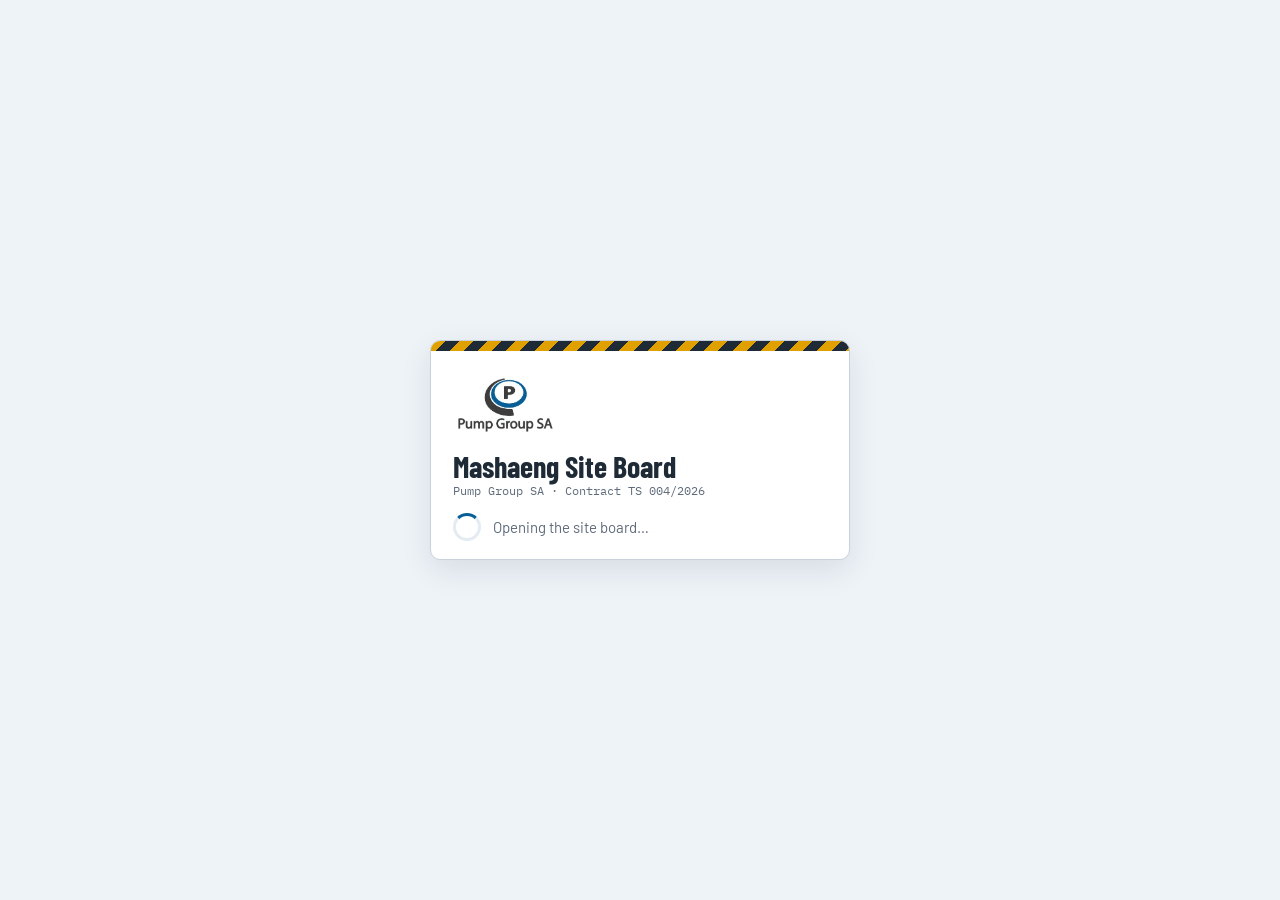
==== site/index.html @ 48856c32 "Pump Group site board: website, database set-up and server function The Mashaeng WWTW site board as " ====
<!doctype html>
<html lang="en-ZA">
<head>
<meta charset="utf-8">
<meta name="viewport" content="width=device-width,initial-scale=1,viewport-fit=cover">
<title>Mashaeng Site Board · Pump Group SA</title>
<meta name="description" content="Pump Group SA site board for the Mashaeng WWTW upgrade. Sign in to open it.">
<meta name="robots" content="noindex,nofollow">
<meta name="referrer" content="no-referrer">
<meta name="theme-color" content="#065F97">
<meta name="apple-mobile-web-app-capable" content="yes">
<meta name="mobile-web-app-capable" content="yes">
<meta name="apple-mobile-web-app-title" content="Site Board">
<meta name="apple-mobile-web-app-status-bar-style" content="default">
<link rel="manifest" href="manifest.webmanifest">
<link rel="icon" type="image/png" sizes="32x32" href="icons/favicon-32.png">
<link rel="apple-touch-icon" href="icons/apple-touch-icon.png">
<link rel="preconnect" href="https://fonts.googleapis.com">
<link rel="stylesheet" href="https://fonts.googleapis.com/css2?family=Barlow+Condensed:wght@500;600;700&family=Barlow:wght@400;500;600&family=IBM+Plex+Mono:wght@400;500&display=swap">
<style>


:root{
  --bg:#EEF3F8; --panel:#ffffff; --ink:#1F2A37; --muted:#5F6B7A; --line:#C9D1DA; --soft:#E4EBF2;
  --accent:#e0a100; --accent-ink:#1d2321; --brand:#065F97; --brand-ink:#ffffff; --brand-text:#055995; --slate:#454753; --cyan:#00ABE3; --cyan-text:#0077A0; --steel:#2f5d73; --concrete:#9aa29c; --ghost:#c9d4dc; --purple:#7a4fa3; --brown:#8a5a44; --orange:#e07b1a; --ul-filter:brightness(0);
  --ok:#276b43; --warn:#9a5c00; --bad:#b3362c; --ok-bg:#e1f1e6; --warn-bg:#fbefd9; --bad-bg:#f7e1de;
  --f-display:"Barlow Condensed","Arial Narrow",Arial,sans-serif; --f-body:"Barlow",system-ui,-apple-system,"Segoe UI",sans-serif; --f-mono:"IBM Plex Mono",ui-monospace,Menlo,Consolas,monospace;
}
@media (prefers-color-scheme: dark){:root:not([data-theme="light"]){
  --bg:#11161d; --panel:#1a212b; --ink:#e6ebf1; --muted:#9aa6b4; --line:#2f3946; --soft:#232c38;
  --accent:#f0b51e; --accent-ink:#141917; --brand:#1b72ad; --brand-ink:#ffffff; --brand-text:#6cb8ec; --slate:#2b2d36; --cyan:#00ABE3; --cyan-text:#4fc6ef; --steel:#79b0c9; --concrete:#6f7873; --ghost:#3a4c57; --purple:#b48de0; --brown:#c09078; --orange:#f39a45; --ul-filter:none;
  --ok:#6cc58f; --warn:#f0a94a; --bad:#ef7d72; --ok-bg:#1c3326; --warn-bg:#3a2d16; --bad-bg:#3b201d; color-scheme:dark}}
:root[data-theme="dark"]{
  --bg:#11161d; --panel:#1a212b; --ink:#e6ebf1; --muted:#9aa6b4; --line:#2f3946; --soft:#232c38;
  --accent:#f0b51e; --accent-ink:#141917; --brand:#1b72ad; --brand-ink:#ffffff; --brand-text:#6cb8ec; --slate:#2b2d36; --cyan:#00ABE3; --cyan-text:#4fc6ef; --steel:#79b0c9; --concrete:#6f7873; --ghost:#3a4c57; --purple:#b48de0; --brown:#c09078; --orange:#f39a45; --ul-filter:none;
  --ok:#6cc58f; --warn:#f0a94a; --bad:#ef7d72; --ok-bg:#1c3326; --warn-bg:#3a2d16; --bad-bg:#3b201d; color-scheme:dark}
*{box-sizing:border-box}
[hidden]{display:none!important}
body{background:var(--bg);color:var(--ink);font-family:var(--f-body);font-size:15px;line-height:1.45}
body::before{content:"";position:fixed;inset:0 0 auto;height:env(safe-area-inset-top,0px);z-index:10;background:var(--panel)}
.wrap{padding-left:max(16px,env(safe-area-inset-left,0px));padding-right:max(16px,env(safe-area-inset-right,0px));max-width:1320px;margin:0 auto}
header{position:sticky;top:env(safe-area-inset-top,0px);z-index:5;background:var(--panel);border-bottom:1px solid var(--line)}
.hrow{display:flex;align-items:center;gap:16px;flex-wrap:wrap;padding-block:10px 4px}
.brand{display:flex;align-items:baseline;gap:10px;flex-wrap:wrap;min-width:0}
.brand h1{font-family:var(--f-display);font-weight:700;font-size:26px;letter-spacing:.01em;margin:0;line-height:1}
.brand .tag{font-family:var(--f-mono);font-size:12px;color:var(--muted)}
.stripe{width:34px;height:14px;background:repeating-linear-gradient(135deg,var(--accent) 0 6px,var(--ink) 6px 12px);border-radius:2px;flex:none;align-self:center}
.who{margin-left:auto;font-size:13px;color:var(--muted);display:flex;gap:8px;align-items:center}
nav{display:flex;gap:2px;overflow-x:auto;padding-block:4px 0;scrollbar-width:none}
nav a{font-family:var(--f-display);font-weight:600;font-size:17px;letter-spacing:.02em;text-decoration:none;color:var(--muted);padding:6px 12px 8px;border-bottom:3px solid transparent;white-space:nowrap}
nav a:hover{color:var(--ink)}
nav a[aria-current="page"]{color:var(--brand-text);border-bottom-color:var(--cyan)}
main{padding-block:20px 60px}
section.view{display:grid;gap:18px}
section.view>*{min-width:0}
#coBody{display:grid;gap:18px;min-width:0}
h2{font-family:var(--f-display);font-weight:700;font-size:24px;margin:0;text-wrap:balance}
h3{font-family:var(--f-display);font-weight:600;font-size:19px;margin:0 0 8px;letter-spacing:.01em}
.lede{color:var(--muted);margin:2px 0 0;max-width:75ch}
.panel{background:var(--panel);border:1px solid var(--line);border-radius:6px;padding:16px;min-width:0}
.grid{display:grid;gap:14px}
.g2{grid-template-columns:repeat(auto-fit,minmax(320px,1fr))}
.g3{grid-template-columns:repeat(auto-fit,minmax(260px,1fr))}
.tiles{display:grid;grid-template-columns:repeat(auto-fit,minmax(180px,1fr));gap:12px}
.tile{background:var(--panel);border:1px solid var(--line);border-radius:6px;padding:12px 14px;display:grid;gap:4px;align-content:start}
.tile .k{font-size:12px;text-transform:uppercase;letter-spacing:.06em;color:var(--muted)}
.tile .v{font-family:var(--f-display);font-weight:700;font-size:30px;line-height:1.05;font-variant-numeric:tabular-nums}
.tile .s{font-size:13px;color:var(--muted)}
.mono,.num{font-family:var(--f-mono);font-variant-numeric:tabular-nums}
.num{text-align:right;white-space:nowrap}
.muted{color:var(--muted)}
.small{font-size:13px}
.pill{display:inline-block;font-size:12px;font-weight:600;padding:1px 8px;border-radius:99px;white-space:nowrap;border:1px solid transparent}
.p-ok{background:var(--ok-bg);color:var(--ok)} .p-warn{background:var(--warn-bg);color:var(--warn)} .p-bad{background:var(--bad-bg);color:var(--bad)} .p-n{background:var(--soft);color:var(--muted)}
.bar{height:8px;background:var(--soft);border-radius:4px;overflow:hidden;position:relative}
.bar i{display:block;height:100%;background:var(--brand)}
.bar b{position:absolute;top:-2px;bottom:-2px;width:2px;background:var(--accent)}
.tbl{overflow-x:auto;border:1px solid var(--line);border-radius:6px;background:var(--panel)}
table{border-collapse:collapse;width:100%;font-size:13.5px}
th,td{padding:6px 9px;border-bottom:1px solid var(--line);vertical-align:top;text-align:left}
th{font-family:var(--f-display);font-weight:600;font-size:14px;letter-spacing:.03em;background:var(--soft);position:sticky;top:0;white-space:nowrap}
tr.sec td{background:var(--soft);font-weight:600}
tr.tot td{font-weight:600;border-top:2px solid var(--ink)}
.btn{font:600 14px var(--f-body);border:1px solid var(--line);background:var(--panel);color:var(--ink);border-radius:5px;padding:7px 14px;cursor:pointer}
.btn:hover{border-color:var(--ink)}
.btn.primary{background:var(--brand);color:var(--brand-ink);border-color:var(--brand)}
.btn.sm{font-size:13px;padding:4px 10px}
.btn:disabled{opacity:.5;cursor:not-allowed}
.btn:focus-visible,input:focus-visible,select:focus-visible,textarea:focus-visible,nav a:focus-visible{outline:2px solid var(--steel);outline-offset:2px}
label{font-size:13px;color:var(--muted);display:grid;gap:4px}
input,select,textarea{font:15px var(--f-body);color:var(--ink);background:var(--bg);border:1px solid var(--line);border-radius:5px;padding:7px 9px;min-width:0;width:100%}
textarea{min-height:64px;resize:vertical}
.form{display:grid;gap:12px}
.frow{display:grid;gap:10px;grid-template-columns:repeat(auto-fit,minmax(150px,1fr))}
.rowlist{display:grid;gap:8px}
.ritem{display:grid;grid-template-columns:minmax(0,1fr) 110px auto;gap:8px;align-items:end}
.ritem.q{grid-template-columns:minmax(0,1fr) 110px minmax(0,.8fr) auto}
.x{border:none;background:none;color:var(--muted);font-size:20px;cursor:pointer;padding:4px 8px}
.notice{border-left:4px solid var(--accent);background:var(--warn-bg);padding:10px 12px;border-radius:4px;font-size:14px}
.notice.info{border-left-color:var(--steel);background:var(--soft)}
.flex{display:flex;gap:10px;flex-wrap:wrap;align-items:center}
.sp{flex:1}
.toast{position:fixed;bottom:calc(16px + env(safe-area-inset-bottom,0px));left:50%;transform:translateX(-50%);background:var(--ink);color:var(--bg);padding:9px 16px;border-radius:5px;font-size:14px;z-index:20}
#sceneWrap{position:relative}
#scene{width:100%;height:520px;border-radius:6px;background:var(--soft);display:block;touch-action:none;cursor:grab}
#planWrap{width:100%;height:520px;border-radius:6px;background:var(--soft);overflow:hidden;touch-action:none;cursor:grab;user-select:none}
#planWrap svg{width:100%;height:100%;display:block}
#planWrap [data-sid]{cursor:pointer}
.seg{display:inline-flex;gap:4px;flex-wrap:wrap}
#scene:active{cursor:grabbing}
#sceneLabels{position:absolute;inset:0;pointer-events:none;overflow:hidden}
.tag3d{position:absolute;transform:translate(-50%,-100%);white-space:nowrap;font:600 10.5px var(--f-body);color:var(--ink);background:var(--panel);border:1px solid var(--line);border-radius:3px;padding:0 4px;opacity:.93}
.tagdot{position:absolute;transform:translate(-50%,-50%);width:5px;height:5px;border-radius:50%;background:var(--accent);box-shadow:0 0 0 1px var(--panel)}
.tag3d.on{background:var(--ok);color:var(--panel);border-color:var(--ok)}
input[type=range]{padding:0;border:none;background:none;accent-color:var(--steel)}
.flag{display:grid;grid-template-columns:auto minmax(0,1fr);gap:10px;align-items:start;border-top:1px solid var(--line);padding:9px 0}
.flag:first-child{border-top:none}
.bedtasks{grid-column:1/-1;display:flex;flex-wrap:wrap;gap:6px 14px;padding:8px 0 2px}
.bedtasks label{display:flex;gap:5px;align-items:center;font-size:13.5px;color:var(--ink)}
.bedtasks input{width:auto;min-width:0}
.legend{display:flex;gap:14px;flex-wrap:wrap;font-size:13px;color:var(--muted)}
.legend span::before{content:"";display:inline-block;width:12px;height:12px;border-radius:2px;margin-right:6px;vertical-align:-1px;background:var(--c)}
.gantt svg{display:block}
.chip{font:600 13px var(--f-body);padding:5px 11px;border-radius:99px;border:1px solid var(--line);background:var(--panel);color:var(--ink);cursor:pointer}
.chip[aria-pressed="true"]{background:var(--ink);color:var(--bg);border-color:var(--ink)}
.photos{display:flex;gap:8px;flex-wrap:wrap}
.photos img{width:96px;height:72px;object-fit:cover;border-radius:4px;border:1px solid var(--line)}
.entry{border-top:1px solid var(--line);padding-top:10px;display:grid;gap:4px}
.entry:first-child{border-top:none;padding-top:0}
details summary{cursor:pointer;font-weight:600}
svg text{font-family:var(--f-mono)}
.rep h4{font-family:var(--f-display);font-weight:700;font-size:18px;margin:18px 0 6px;letter-spacing:.02em}
.rep p{margin:4px 0;max-width:90ch}
.rep .tbl{margin:6px 0}
.band{background:var(--slate);color:#fff;font:600 11.5px var(--f-body);letter-spacing:.12em;text-transform:uppercase}
.band .wrap{display:flex;gap:12px;align-items:center;justify-content:space-between;min-height:26px;flex-wrap:wrap;padding-block:3px}

.band .tl b{color:var(--cyan);color:color-mix(in srgb,var(--cyan) 65%,var(--brand-ink));font-weight:700}
.band .co{letter-spacing:.04em;text-transform:none;font-weight:500;opacity:.85}
.logo{flex:none;background:#fff;border-radius:6px;padding:3px 6px;display:flex;align-items:center;box-shadow:0 0 0 1px var(--line)}
.logo img{height:40px;width:auto;display:block}
.brand h1{color:var(--brand-text)}
footer.site{border-top:4px solid var(--brand);background:var(--slate);color:#e9edf2;font-size:12.5px;margin-top:24px}
footer.site .wrap{display:flex;flex-wrap:wrap;gap:6px 18px;padding-block:14px calc(14px + env(safe-area-inset-bottom,0px))}
footer.site b{color:#fff}
footer.site a{color:#bfe9fa}
@media (max-width:620px){.logo img{height:32px}.brand h1{font-size:22px}.brand .tag{font-size:11px}.band .co{display:none}}
@media (max-width:620px){.ritem,.ritem.q{grid-template-columns:1fr 1fr}.ritem .x{justify-self:end}.tile .v{font-size:26px}#scene,#planWrap{height:420px}}
@media (prefers-reduced-motion:reduce){*{transition:none!important;animation:none!important}}


#logGate:empty,#lRescue:empty,#lDraft:empty{display:none}
.lg-form{display:grid;gap:14px;scroll-margin-top:150px}
.lg-card{display:grid;gap:12px}
.lg-card h3{margin:0}
.lg-note{margin:0}
.lg-grid{display:grid;gap:10px;grid-template-columns:repeat(auto-fit,minmax(150px,1fr));align-items:end}
.lg-grid2{display:grid;gap:10px;grid-template-columns:repeat(auto-fit,minmax(280px,1fr))}
.lg-work{display:flex;flex-wrap:wrap;gap:8px 12px;align-items:center;font-size:13px;color:var(--muted)}
.lg-seg{display:inline-flex;border:1px solid var(--line);border-radius:6px;overflow:hidden;background:var(--bg)}
.lg-seg button{font:600 14px var(--f-body);border:none;background:none;color:var(--ink);padding:8px 16px;min-height:40px;cursor:pointer}
.lg-seg button+button{border-left:1px solid var(--line)}
.lg-seg button[aria-pressed="true"]{background:var(--brand);color:var(--brand-ink)}
.lg-seg button:disabled{cursor:not-allowed;opacity:.6}
.lg-cnt{display:inline-block;font:600 12px var(--f-body);background:var(--soft);color:var(--muted);border-radius:99px;padding:1px 8px;letter-spacing:0;vertical-align:middle}

.lg-sec{border:1px solid var(--line);border-radius:6px;background:var(--panel)}
.lg-sec>summary{list-style:none;display:flex;align-items:center;flex-wrap:wrap;gap:4px 8px;min-height:52px;padding:8px 44px 8px 16px;font-family:var(--f-display);font-size:19px;font-weight:600;position:relative}
.lg-sec>summary::-webkit-details-marker{display:none}
.lg-sec>summary::after{content:"";position:absolute;right:18px;top:50%;width:9px;height:9px;margin-top:-7px;border-right:2px solid var(--muted);border-bottom:2px solid var(--muted);transform:rotate(45deg)}
.lg-sec[open]>summary::after{transform:rotate(-135deg);margin-top:-2px}
.lg-sum{font-family:var(--f-body);font-weight:400}
.lg-in{padding:0 16px 16px;display:grid;gap:10px}
.lg-quick .chip{min-height:36px}

.lg-who>summary{list-style:none;display:flex;align-items:center;gap:8px;min-height:40px;font-weight:600;color:var(--ink);font-size:15px}
.lg-who>summary::-webkit-details-marker{display:none}
.lg-who>summary::after{content:"";width:8px;height:8px;margin-left:auto;margin-right:6px;border-right:2px solid var(--muted);border-bottom:2px solid var(--muted);transform:rotate(45deg)}
.lg-who[open]>summary::after{transform:rotate(-135deg)}
.lg-attbtn{margin:4px 0 8px;gap:6px}
.lg-att{display:grid;grid-template-columns:repeat(auto-fill,minmax(150px,1fr));gap:6px}
.lg-tick{display:flex;flex-direction:row;align-items:center;gap:10px;min-height:56px;padding:6px 10px;border:1px solid var(--line);border-radius:6px;background:var(--bg);color:var(--ink);cursor:pointer;font-size:14px}
.lg-tick input{width:22px;height:22px;flex:none;margin:0;accent-color:var(--brand)}
.lg-tick span{display:grid;min-width:0;line-height:1.25}
.lg-tick b{font-family:var(--f-mono);font-weight:500}
.lg-tick small{font-size:12px;color:var(--muted);overflow:hidden;text-overflow:ellipsis;white-space:nowrap}
.lg-tick:has(input:checked){border-color:var(--brand);background:var(--soft);box-shadow:inset 3px 0 0 var(--brand)}
#lAtt{border-bottom:1px solid var(--line);padding-bottom:10px}
#lAtt:has(> p){border-bottom:none;padding-bottom:0}

.lg-pick{position:relative;display:inline-flex;align-items:center;justify-content:center;gap:6px;color:var(--ink)}
.lg-pick input{position:absolute;width:1px;height:1px;opacity:0;pointer-events:none}
.lg-pick:focus-within{outline:2px solid var(--steel);outline-offset:2px}
.lg-pick.is-off{opacity:.5;cursor:not-allowed}
.lg-media{display:grid;grid-template-columns:repeat(auto-fill,minmax(150px,1fr));gap:10px}
.lg-media:empty{display:none}
.lg-ph{position:relative;display:grid;border:1px solid var(--line);border-radius:6px;overflow:hidden;background:var(--bg);min-width:0}
.lg-img{display:grid;place-items:center;aspect-ratio:4/3;background:var(--soft);color:var(--muted);text-decoration:none;overflow:hidden}
.lg-img img{width:100%;height:100%;object-fit:cover;display:block}
.lg-noimg{padding:6px;text-align:center;overflow-wrap:anywhere}
.lg-ph .lg-st{position:absolute;left:6px;top:6px}
.lg-ph .lg-rm{position:absolute;right:4px;top:4px;width:36px;height:36px;padding:0;border-radius:50%;background:var(--panel);color:var(--ink);border:1px solid var(--line);font-size:20px;line-height:1}
.lg-ph .lg-cap{border:none;border-top:1px solid var(--line);border-radius:0;font-size:14px;padding:8px;background:var(--panel)}

.lg-docpick{display:flex;flex-wrap:wrap;gap:10px;align-items:end}
.lg-docpick label:first-child{flex:0 1 320px;min-width:200px}
.lg-docs{display:grid;gap:8px}
.lg-docs:empty{display:none}
.lg-doc{display:grid;grid-template-columns:minmax(0,230px) minmax(0,1fr) auto auto;gap:6px 10px;align-items:center;border:1px solid var(--line);border-radius:6px;padding:8px 10px;background:var(--bg)}
.lg-doc .lg-dn{color:var(--brand-text);overflow:hidden;text-overflow:ellipsis;white-space:nowrap;min-width:0}
.lg-doc .lg-dn:not([href]){color:var(--ink)}
.lg-doc .lg-dkt{font-size:13px;color:var(--muted)}
.lg-doc .lg-dnote{grid-column:1/-1;font-size:14px}
.lg-doc .x{min-width:40px;min-height:40px}
.lg-doc select{font-size:14px}

.lg-fail{display:grid;gap:2px}
.lg-flist{display:grid;gap:6px}
.lg-frow{display:grid;grid-template-columns:48px minmax(0,1fr) auto auto;gap:8px;align-items:center}
.lg-frow img,.lg-ficon{width:48px;height:36px;object-fit:cover;border-radius:4px;border:1px solid var(--line);background:var(--soft);display:block}
.lg-fwhat{min-width:0;overflow-wrap:anywhere;font-size:14px}
.lg-frow .x{min-width:40px;min-height:40px}
.lg-draft .btn{margin-left:4px}

.lg-bar{display:flex;gap:12px;align-items:center;padding:12px 16px;background:var(--panel);border:1px solid var(--line);border-radius:6px}
.lg-bar .btn.primary{flex:none;min-height:44px;font-size:15px}
.lg-stat{flex:1;min-width:0;display:grid;gap:6px}
.lg-stat #lMsg{overflow-wrap:anywhere}
.lg-prog{height:6px}
#lBarFail:empty{display:none}

.ent-media{display:flex;flex-wrap:wrap;gap:6px;align-items:center}
.ent-media img{width:72px;height:54px;object-fit:cover;border-radius:4px;border:1px solid var(--line);display:block}
.ent-doc{display:inline-flex;align-items:center;gap:5px;max-width:100%;min-height:32px;padding:3px 10px;border:1px solid var(--line);border-radius:99px;background:var(--bg);font-size:13px;color:var(--brand-text);text-decoration:none}
.ent-doc b{font-weight:600;white-space:nowrap}
.ent-doc span{color:var(--muted);max-width:150px;overflow:hidden;text-overflow:ellipsis;white-space:nowrap}
.ent-more>summary{list-style:none;display:inline-flex;align-items:center;min-height:32px;padding:3px 10px;border:1px dashed var(--line);border-radius:99px;font-size:13px;color:var(--muted)}
.ent-more>summary::-webkit-details-marker{display:none}
.ent-more[open]{flex-basis:100%}
.ent-more[open]>summary{margin-bottom:6px}
.ent-who{overflow-wrap:anywhere;min-width:0}
.entry>*,.entry>.flex>*{min-width:0}
.entry .small{overflow-wrap:anywhere}
.ent-nw{white-space:normal;overflow-wrap:anywhere;border-radius:6px}

.pev{display:flex;flex-wrap:wrap;gap:4px 8px;align-items:center;min-width:140px}
.pev-n{display:inline-flex;gap:2px;align-items:center;font:600 12px var(--f-body);color:var(--muted)}
.pev-l{list-style:none;margin:0;padding:0;display:grid;gap:2px;flex-basis:100%}
.pev-l li{display:flex;gap:6px;align-items:center;font-size:13px;flex-wrap:wrap}
.pev-l a{color:var(--brand-text)}
.pev-x{padding:0 6px;font-size:18px;line-height:1}
.pev-rows{display:grid}
.pev-row{display:grid;grid-template-columns:minmax(0,1.2fr) minmax(0,1fr);gap:8px 14px;padding:10px 0;border-top:1px solid var(--line);align-items:start}
.pev-row:first-child{border-top:none;padding-top:0}
.pev-what{min-width:0;font-size:14px}
.pev-dlg{border:1px solid var(--line);border-radius:8px;background:var(--panel);color:var(--ink);padding:0;width:min(520px,calc(100vw - 32px));max-height:calc(100vh - 32px);overflow:auto}
.pev-dlg::backdrop{background:var(--slate);opacity:.6}
.pev-dlg form{padding:16px}
.pev-dlg h3{margin:0}
.pev-files{display:grid;gap:6px}
.pev-files:empty{display:none}
.pev-frow{display:flex;gap:8px;align-items:center;flex-wrap:wrap;font-size:14px;border:1px solid var(--line);border-radius:6px;padding:4px 4px 4px 10px;background:var(--bg)}
.pev-fname{flex:1;min-width:0;overflow:hidden;text-overflow:ellipsis;white-space:nowrap}
@media (max-width:700px){
  #logForm :is(input,select,textarea,summary){scroll-margin:230px 0 120px}
  .lg-bar{position:sticky;bottom:0;z-index:4;margin:0 -16px;border-radius:0;border-width:1px 0 0;padding:10px 16px calc(10px + env(safe-area-inset-bottom,0px));box-shadow:0 -6px 14px -10px var(--ink)}
}
@media (max-width:620px){
  #v-log input:not([type=checkbox]):not([type=file]),#v-log select,#v-log textarea,.pev-dlg input:not([type=file]),.pev-dlg select{font-size:16px}
  #v-log .btn,#v-log .chip,.pev-dlg .btn{min-height:44px}
  #v-log .btn.sm{min-height:40px}
  .lg-grid{grid-template-columns:1fr 1fr}
  .lg-card,.lg-in{gap:14px}
  #logForm .ritem{grid-template-columns:minmax(0,1fr) auto;gap:6px 8px;padding:10px;border:1px solid var(--line);border-radius:6px;background:var(--bg)}
  #logForm .ritem>label:first-child{grid-column:1/-1}
  #logForm .ritem .x{grid-column:2;min-width:44px;min-height:44px;justify-self:end}
  #logForm .ritem.q>label:nth-of-type(2){grid-column:1;grid-row:2}
  #logForm .ritem.q .x{grid-row:2}
  #logForm .ritem.q>label:nth-of-type(3){grid-column:1/-1}
  #logForm .ritem.el .x{grid-row:2}
  #logForm .bedtasks label{min-height:40px;font-size:15px}
  #logForm .bedtasks input{width:20px;height:20px}
  .lg-seg{display:flex;width:100%}
  .lg-seg button{flex:1;min-height:44px}
  .lg-media{grid-template-columns:1fr 1fr}
  .lg-doc{grid-template-columns:minmax(0,1fr) auto auto}
  .lg-doc .lg-dk{grid-column:1/-1;grid-row:1}
  .lg-doc .lg-dn{min-height:40px;display:flex;align-items:center}
  .lg-quick .chip{min-height:44px}
  .pev-row{grid-template-columns:1fr}
  .pev-dlg .frow{grid-template-columns:1fr}
  .pev-add{min-height:40px}
  #ipcAdvance input{font-size:16px}
  #ipcAdvance .btn{min-height:44px}
  .pev-x{min-width:40px;min-height:40px}
  .ent-media img{width:64px;height:48px}
  .ent-doc,.ent-more>summary{min-height:40px}
}

#labRoot{display:grid;gap:16px;min-width:0}
#labRoot>*{min-width:0}
.lb-body{display:grid;gap:16px;min-width:0}
.lb-body>*{min-width:0}
.lb-tiles{grid-template-columns:repeat(4,minmax(0,1fr))}
@media (max-width:980px){.lb-tiles{grid-template-columns:repeat(2,minmax(0,1fr))}}
.lb-tiles .tile .v .pill{font:600 11.5px var(--f-body);vertical-align:middle;margin-left:8px;position:relative;top:-3px}
.lb-basis{margin:-4px 0 0}
.lb-chips{display:flex;gap:8px;flex-wrap:wrap}
.lb-chips .chip{font-size:14px;padding:7px 14px}
.lb-msg{margin:6px 0 0;min-height:0}
.lb-msg:empty{display:none}
.lb-bad{color:var(--bad);font-weight:600}
.lb-warn{color:var(--ink);background:var(--warn-bg);font-weight:600;padding:0 4px;border-radius:3px;-webkit-box-decoration-break:clone;box-decoration-break:clone}
.lb-note{background:var(--soft);border-left:4px solid var(--steel);padding:8px 10px;border-radius:4px;margin:0 0 4px;color:var(--ink)}
.lb-danger{border-color:var(--bad);color:var(--bad)}
.lb-inl{display:flex;align-items:center;gap:8px;color:var(--ink);font-size:14px}
.lb-inl select{width:auto;min-width:0}
.lb-bar{gap:8px}
.lb-help{margin:8px 0 10px}


.lb-form h3{font-size:20px}
.lb-priv{border:1px dashed var(--line);border-radius:6px;padding:10px 12px 12px;margin:0;min-width:0;display:grid;gap:8px}
.lb-priv legend{font-size:13px;color:var(--muted);padding:0 4px;font-weight:600}
.lb-priv p{margin:0}
.lb-form input[readonly]{background:var(--soft);color:var(--muted)}


.lb-sticky th:first-child,.lb-sticky td:first-child{position:sticky;left:0;z-index:1;background:var(--panel)}
.lb-sticky thead th:first-child{z-index:3;background:var(--soft)}
.lb-sticky tr.tot th{background:var(--panel)}
.lb-w{white-space:nowrap}
.lb-w b{font-family:var(--f-mono);font-weight:500}
.lb-w .pill{margin-left:6px}
.lb-wk td,.lb-wk th{vertical-align:middle;padding:6px 6px}
.lb-mm td,.lb-mm th{padding:6px 7px;font-size:13px}
.lb-wk tr.lb-left td,.lb-wk tr.lb-left th{color:var(--muted)}
.lb-wk td:last-child,.lb-tr td:last-child{white-space:nowrap}
.lb-mm th.lb-w{font-family:var(--f-body);font-weight:600}
.lb-mm tr.lb-cur th,.lb-mm tr.lb-cur td{background:var(--soft)}
tr.tot th{font-weight:600;border-top:2px solid var(--ink);text-align:left}
.lb-tr th.lb-w{font-weight:400}


.lb-att{border-collapse:separate;border-spacing:0;width:auto;min-width:100%}
.lb-att th,.lb-att td{padding:0;text-align:center;border-bottom:1px solid var(--line);vertical-align:middle}
.lb-att th.lb-w{position:sticky;left:0;z-index:2;background:var(--panel);text-align:left;padding:3px 10px 3px 8px;border-right:1px solid var(--line);min-width:96px}
.lb-att thead th.lb-w{z-index:4;background:var(--soft);font-family:var(--f-display);font-size:15px}
.lb-att th.lb-w b{display:block;font-size:13.5px}
.lb-att th.lb-w span{display:block;font-size:11.5px;color:var(--muted);font-weight:400;font-family:var(--f-body);letter-spacing:0}
.lb-att thead th.lb-d{padding:4px 0;min-width:36px;font-family:var(--f-mono);font-size:11px;font-weight:400;line-height:1.15}
.lb-att thead th.lb-d span{display:block;color:var(--muted)}
.lb-att thead th.lb-d b{display:block;font-size:13px;font-weight:600;color:var(--ink)}
.lb-att th.lb-nw,.lb-att td.lb-nwd{background:var(--soft)}
.lb-att thead th.lb-today{box-shadow:inset 0 -3px 0 var(--accent)}
.lb-att td{border-left:1px solid var(--soft)}
.lb-t{display:block;width:36px;height:36px;margin:0;border:0;border-radius:0;background:transparent;color:var(--ink);font:700 17px/1 var(--f-body);cursor:pointer;padding:0;-webkit-tap-highlight-color:transparent}
.lb-t:hover:not(:disabled){background:var(--soft)}
.lb-t[aria-pressed="true"]{background:var(--ok-bg);color:var(--ok)}
.lb-t.lb-odd[aria-pressed="true"]{background:var(--warn-bg);color:var(--warn)}
.lb-t:disabled{cursor:default}
.lb-t.lb-off{color:var(--muted);font-weight:400}
.lb-t:focus-visible{outline:2px solid var(--steel);outline-offset:-2px}
.lb-att .lb-tot{padding:0 10px;font-weight:600;border-left:1px solid var(--line)}
.lb-att tfoot td,.lb-att tfoot th{font-size:12px;padding:6px 4px;background:var(--panel)}
.lb-att tfoot th.lb-w{font-family:var(--f-body);font-weight:600;font-size:12.5px}
.lb-att tfoot td.num{text-align:center;font-family:var(--f-mono)}
.lb-att td.lb-hc{background:var(--warn-bg);color:var(--muted);font-style:italic}
.lb-att td.lb-diff{color:var(--ink);font-weight:700;box-shadow:inset 0 -3px 0 var(--warn)}
.lb-att tr.lb-unk th.lb-w{box-shadow:inset 4px 0 0 var(--warn)}


.lb-rep td:first-child{min-width:180px}
.lb-rep tr.lb-sub td:first-child{padding-left:22px;color:var(--muted)}
.lb-rep tr.lb-pc td{background:var(--soft)}
.lb-rep td.num .pill{margin-left:6px}
.lb-rep th{white-space:normal}
.lb-nowrap{white-space:nowrap}
.lb-tgm{display:none}
.lb-link{border:0;background:none;padding:0;font:inherit;color:var(--brand-text);text-decoration:underline;cursor:pointer}
.lb-gaps{margin:0;padding-left:20px;display:grid;gap:4px;font-size:13.5px}
.lb-gaps.muted{margin-top:10px}
.lb-ps{grid-template-columns:repeat(auto-fit,minmax(220px,1fr))}

@media (max-width:620px){
  #labRoot input,#labRoot select,#labRoot textarea{font-size:16px}
  #labRoot .btn,#labRoot .chip{min-height:40px}
  #labRoot .btn.sm{min-height:40px;padding:6px 12px}
  #labRoot select{min-height:40px}
  .lb-link{display:inline-flex;align-items:center;min-height:40px}
  .lb-tiles{grid-template-columns:repeat(2,minmax(0,1fr));gap:10px}
  .lb-tiles .tile{padding:10px 11px}
  .lb-tiles .tile .v{font-size:24px}
  .lb-tiles .tile .k{font-size:11px}
  .lb-tiles .tile .s{font-size:12px}
  .lb-chips{display:grid;grid-template-columns:repeat(2,minmax(0,1fr))}
  .lb-chips .chip{border-radius:6px}
  .lb-t{width:40px;height:40px}
  .lb-att thead th.lb-d{min-width:40px}
  .lb-att th.lb-w{min-width:84px;padding-right:6px}
  .lb-bar .sp{display:none}
  .lb-copy{width:100%}
  .lb-copy .lb-inl{flex:1 1 100%}
  .lb-copy .lb-inl select{flex:1}
  .lb-copy .btn{flex:1 1 auto}
  .lb-rep td:first-child{min-width:0}
  .lb-rep .lb-tgc{display:none}
  .lb-tgm{display:inline;color:var(--muted)}
  .lb-rep td,.lb-rep th{padding:6px 6px;font-size:13px}
  .lb-rep tr.lb-sub td:first-child{padding-left:14px}
  .lb-rep td.num .pill{display:block;width:max-content;margin:3px 0 0 auto;font-size:11px}
  #admTiles{grid-template-columns:repeat(2,minmax(0,1fr));gap:10px}
  #admTiles .tile .v{font-size:24px}
  .lb-tiles .tile .v .pill{display:inline-block;margin-left:4px}
  .lb-bar .btn.primary,.lb-bar [data-lbr="xc"]{flex:1 1 auto}
}

.rp-step{display:flex;align-items:baseline;gap:8px;margin:0 0 10px}
.rp-step b{font:700 13px var(--f-mono);color:var(--brand-ink);background:var(--brand);border-radius:99px;min-width:22px;height:22px;display:inline-grid;place-items:center;flex:none}
.rp-kinds{display:grid;gap:8px;grid-template-columns:repeat(auto-fill,minmax(176px,1fr))}
.rp-k{font:600 14px/1.25 var(--f-body);text-align:left;display:grid;gap:3px;align-content:start;min-height:58px;padding:9px 12px;border:1px solid var(--line);border-radius:6px;background:var(--panel);color:var(--ink);cursor:pointer}
.rp-k:hover{border-color:var(--ink)}
.rp-k[aria-pressed="true"]{border-color:var(--brand);background:var(--soft);box-shadow:inset 4px 0 0 var(--brand)}
.rp-k .rp-nb{white-space:nowrap}
.rp-k .rp-fmt{font:500 11.5px var(--f-mono);color:var(--muted);letter-spacing:.02em}
.rp-k[aria-pressed="true"] .rp-fmt{color:var(--brand-text)}
.rp-k:focus-visible{outline:2px solid var(--steel);outline-offset:2px}
#rSub{margin:10px 0 0;max-width:80ch}
#rPresets{margin-bottom:12px;gap:8px}
#rPresets .chip{min-height:40px;padding:8px 14px}
#rPresets .chip:disabled{opacity:.45;cursor:not-allowed}
.rp-ipc{display:block;color:var(--ink);min-width:0;max-width:100%}
.rp-ipc select{font:600 13px var(--f-body);min-height:40px;border-radius:99px;padding:6px 12px;width:auto;max-width:100%;text-overflow:ellipsis;background:var(--panel);color:var(--ink);cursor:pointer}
.rp-ipc.on select{background:var(--ink);color:var(--bg);border-color:var(--ink)}
.rp-dates{display:grid;gap:10px;grid-template-columns:repeat(2,minmax(0,1fr));max-width:460px}
.rp-range{display:contents}
.rp-dates label{min-width:0}
.rp-dates input{min-height:44px}
#rDayL{grid-column:1/-1;max-width:240px}
#rPerNote{margin:10px 0 0}
.rp-what{margin:0 0 8px;font-size:15px}
.rp-stats{display:flex;flex-wrap:wrap;gap:6px}
.rp-stat{background:var(--soft);border-radius:5px;padding:4px 10px;font-size:13px;color:var(--muted)}
.rp-stat b{font:600 14px var(--f-mono);color:var(--ink);font-variant-numeric:tabular-nums}
.rp-btns{margin-top:12px}
.rp-btns .btn{min-height:44px;padding-inline:18px}
#rMsg{margin:10px 0 0;overflow-wrap:anywhere}
#rMsg:empty{display:none}

.rp-doc-h{display:flex;flex-wrap:wrap;gap:2px 14px;align-items:baseline;justify-content:space-between;border-bottom:3px solid var(--brand);padding-bottom:8px;margin-bottom:4px}
.rp-doc-t{font-family:var(--f-display);font-weight:700;font-size:23px;color:var(--brand-text);line-height:1.1}
.rep h4{color:var(--brand-text);border-bottom:1px solid var(--line);padding-bottom:3px}
.rep h5{font:600 15px var(--f-body);margin:14px 0 4px;color:var(--ink)}
.rp-ul{margin:4px 0 8px;padding-left:20px;max-width:90ch}
.rp-ul li{margin:3px 0}
.rp-kv{display:grid;grid-template-columns:minmax(150px,30%) minmax(0,1fr);margin:6px 0 10px;border-top:1px solid var(--line);max-width:960px}
.rp-kv dt,.rp-kv dd{margin:0;padding:6px 8px;border-bottom:1px solid var(--line);min-width:0}
.rp-kv dt{color:var(--muted);font-size:13.5px;background:var(--soft)}
.rp-kv dd{font-weight:500;overflow-wrap:anywhere}
.rp-t th{white-space:normal;vertical-align:bottom;min-width:64px}
.rp-t th.num{text-align:right;font-family:var(--f-display)}
.rp-t td.rp-d{white-space:nowrap}
.rp-t td{overflow-wrap:break-word}
.rp-t td.rp-w,.rp-t th.rp-w{min-width:220px}
.rp-sign td{height:46px;vertical-align:middle}
.rp-sign td:nth-child(3){min-width:140px}
.rp-ph{display:grid;grid-template-columns:repeat(auto-fill,minmax(190px,1fr));gap:10px;margin:8px 0 12px}
.rp-ph figure{margin:0;background:var(--soft);border:1px solid var(--line);border-radius:6px;overflow:hidden;display:grid;align-content:start}
.rp-ph img{display:block;width:100%;aspect-ratio:4/3;object-fit:cover;background:var(--soft)}
.rp-ph figcaption{font-size:12.5px;line-height:1.35;color:var(--muted);padding:6px 8px 8px}
.rp-fold{border:1px solid var(--line);border-radius:6px;padding:0 12px;margin:8px 0}
.rp-fold summary{min-height:46px;display:flex;flex-wrap:wrap;align-items:center;gap:6px 10px;font-family:var(--f-display);font-size:17px;letter-spacing:.02em}
.rp-fold[open]{padding-bottom:12px}
@media (max-width:620px){
  .rp-kinds{grid-template-columns:repeat(2,minmax(0,1fr))}
  .rp-k{font-size:13.5px;padding:8px 10px;min-height:60px}
  #rPer input,#rPer select{font-size:16px}
  .rp-btns .btn{flex:1 1 100%}
  .rp-ph{grid-template-columns:repeat(2,minmax(0,1fr))}
  .rp-t td:not(.num):not(.rp-d){min-width:92px}
  .rp-t td.rp-w,.rp-t th.rp-w{min-width:240px}
  .rp-doc-t{font-size:21px}
}
@media (max-width:520px){
  .rp-kv{grid-template-columns:minmax(0,1fr)}
  .rp-kv dt{border-bottom:none;padding-bottom:2px;background:none;font-size:12.5px;text-transform:uppercase;letter-spacing:.04em}
  .rp-kv dd{padding-top:0}
}

#docsRoot{display:grid;gap:18px;min-width:0}
#docsRoot .docs-hd{display:flex;align-items:baseline;justify-content:space-between;gap:2px 12px;flex-wrap:wrap}
#docsRoot .docs-hd h3{margin:0}
#docsRoot .docs-lede{margin:4px 0 12px;max-width:75ch}
#docsRoot .docs-one{margin:0}
#docsRoot .docs-prog{margin:8px 0 0;min-height:1em}
#docsRoot .docs-prog:empty{display:none}
#docsRoot .btn{min-height:40px}
#docsRoot .btn.sm{min-height:40px;padding:6px 14px}
#docsRoot a.btn{display:inline-flex;align-items:center;justify-content:center;text-decoration:none}
#docsRoot .chip{min-height:40px}
#docsRoot .notice{margin:0 0 10px;display:flex;flex-wrap:wrap;gap:6px 12px;align-items:center}
#docsRoot .notice .btn{margin-left:auto}

#docsRoot .docs-bar{display:flex;flex-wrap:wrap;gap:8px 10px;align-items:center;margin:0 0 10px}
#docsRoot .docs-bar input[type=search]{flex:1 1 240px;max-width:460px;min-height:40px;font-size:16px}
#docsRoot .docs-seg{display:inline-flex;gap:6px}
#docsRoot .docs-bar #docsRefresh{margin-left:auto}
#docsRoot .docs-cap{margin:2px 0 6px}

#docsRoot .docs-g{border-top:1px solid var(--line)}
#docsRoot .docs-g:last-child{border-bottom:1px solid var(--line)}
#docsRoot .docs-g>summary{list-style:none;display:flex;align-items:center;gap:6px 10px;flex-wrap:wrap;min-height:48px;padding:8px 2px}
#docsRoot .docs-g>summary::-webkit-details-marker{display:none}
#docsRoot .docs-g>summary::before{content:"";flex:none;width:8px;height:8px;margin:0 4px 0 3px;border-right:2px solid var(--muted);border-bottom:2px solid var(--muted);transform:rotate(-45deg)}
#docsRoot .docs-g[open]>summary::before{transform:rotate(45deg) translate(-2px,-2px)}
#docsRoot .docs-g>summary:hover .docs-gt{color:var(--brand-text)}
#docsRoot .docs-gt{font-family:var(--f-display);font-weight:600;font-size:18px;letter-spacing:.01em}
#docsRoot .docs-gl{margin-left:auto;font-weight:400}
#docsRoot .docs-g>.docs-rows{padding:0 0 8px 22px}

#docsRoot .docs-rows{display:grid}
#docsRoot .docs-f,#docsRoot .docs-u{display:grid;grid-template-columns:minmax(0,1fr) auto;gap:4px 12px;align-items:center;padding:8px 2px;border-top:1px solid var(--soft)}
#docsRoot .docs-rows>:first-child{border-top:none}
#docsRoot .docs-fm{min-width:0;overflow-wrap:anywhere}
#docsRoot .docs-fn{font-weight:600;overflow-wrap:anywhere;line-height:1.3}
#docsRoot .docs-un{font-weight:400}
#docsRoot .docs-ext{vertical-align:1px;font-size:11px;padding:0 6px}
#docsRoot .docs-fp{font-size:12px;overflow-wrap:anywhere;line-height:1.3;margin-top:1px}
#docsRoot .docs-fa{display:grid;justify-items:end;gap:2px;max-width:170px;text-align:right}
#docsRoot .docs-msg{line-height:1.25}
@media (hover:hover){#docsRoot .docs-f:hover,#docsRoot .docs-u:hover{background:var(--soft)}}
#docsRoot .docs-msg:empty{display:none}
#docsRoot .docs-msg.docs-ok{color:var(--ok);font-weight:600}
#docsRoot .docs-msg.docs-bad{color:var(--bad)}
#docsRoot .docs-msg.docs-n,#docsRoot .docs-msg.docs-wait{color:var(--muted)}

#docsRoot .docs-chips{display:flex;flex-wrap:wrap;gap:6px;margin:0 0 6px}
#docsRoot .docs-cn{font-weight:400;opacity:.75;margin-left:2px}
#docsRoot .docs-cs{display:none}
@media (max-width:440px){#docsRoot .docs-cl{display:none}#docsRoot .docs-cs{display:inline}}
#docsRoot .docs-day{border-top:1px solid var(--line);padding:4px 0 8px}
#docsRoot .docs-day h4{font-family:var(--f-display);font-weight:600;font-size:16px;letter-spacing:.02em;margin:8px 0 2px;color:var(--muted)}
#docsRoot .docs-thumbs{display:grid;grid-template-columns:repeat(auto-fill,minmax(112px,1fr));gap:8px;margin-top:6px}
#docsRoot .docs-th{display:grid;gap:3px;min-width:0;text-decoration:none;color:var(--muted)}
#docsRoot .docs-th img{display:block;width:100%;aspect-ratio:4/3;object-fit:cover;border-radius:4px;border:1px solid var(--line);background:var(--soft)}
#docsRoot .docs-th:hover img{border-color:var(--ink)}
#docsRoot .docs-th:focus-visible{outline:2px solid var(--steel);outline-offset:2px;border-radius:4px}
#docsRoot .docs-th span{white-space:nowrap;overflow:hidden;text-overflow:ellipsis;font-size:12px}
#docsRoot .docs-more{margin-top:10px;width:100%}
@media (max-width:620px){
  #docsRoot .docs-g>.docs-rows{padding-left:0}
  #docsRoot .docs-gt{font-size:17px}
  
  #docsRoot .docs-g>summary{display:grid;grid-template-columns:15px minmax(0,max-content) 1fr;gap:0 8px;align-items:center}
  #docsRoot .docs-g>summary::before{grid-column:1;grid-row:1}
  #docsRoot .docs-gt{grid-column:2;grid-row:1;min-width:0}
  #docsRoot .docs-g>summary>.pill{grid-column:3;grid-row:1;justify-self:start}
  #docsRoot .docs-gl{grid-column:2/4;grid-row:2;margin:0}
  #docsRoot .docs-bar input[type=search]{flex-basis:100%;max-width:none}
  #docsRoot .docs-seg{flex:1}
  #docsRoot .docs-seg .chip{flex:1}
  #docsRoot .docs-thumbs{grid-template-columns:repeat(3,minmax(0,1fr));gap:6px}
  #docsRoot .chip{padding:5px 10px}
  #docsRoot .docs-chips{gap:6px 5px}
  #docsRoot .docs-un{display:block}
  #docsRoot .docs-fa{max-width:130px}
}


@media (max-width:620px){header{position:relative}}
html{scroll-padding-top:calc(var(--hdrH,0px) + 12px)}

#logForm .ritem [data-h].lg-low{color:var(--warn)}

@media (max-width:700px){
  #v-log input:not([type=checkbox]):not([type=file]),#v-log select{min-height:44px}
  #v-payment .btn,#v-payment .chip{min-height:40px}
  #v-payment details>summary{padding:10px 0}
  #ipcShowDraftL{min-height:40px}
}

@media (max-width:620px){
  input:not([type=checkbox]):not([type=radio]):not([type=file]):not([type=hidden]),select,textarea{font-size:16px}
  input:not([type=checkbox]):not([type=radio]):not([type=file]):not([type=hidden]),select{min-height:40px}
  .btn,.btn.sm,.chip{min-height:40px}
  .btn{min-width:40px}
  
  details>summary{min-height:40px;padding-block:9px}
  
  td>a[href],li>a[href],footer.site a[href]{display:inline-flex;align-items:center;min-height:40px}
  label:has(>input[type=checkbox]#ipcShowDraft){display:inline-flex;align-items:center;gap:8px;min-height:40px}
}


html{-webkit-text-size-adjust:100%}
body{margin:0;min-height:100vh}
body.pg-gated{background:var(--bg)}
.pg-gate{min-height:100vh;min-height:100dvh;display:grid;place-items:center;padding:24px max(16px,env(safe-area-inset-left,0px)) calc(24px + env(safe-area-inset-bottom,0px))}
.pg-card{width:100%;max-width:420px;background:var(--panel);border:1px solid var(--line);border-radius:10px;box-shadow:0 10px 30px rgba(15,30,50,.10);overflow:hidden}
.pg-card .pg-stripe{height:10px;background:repeating-linear-gradient(135deg,var(--accent) 0 10px,var(--ink) 10px 20px)}
.pg-card .pg-in{padding:22px 22px 18px;display:grid;gap:14px}
.pg-logo{display:block;height:64px;width:auto;background:#fff;border-radius:6px;padding:4px}
.pg-card h1{font-family:var(--f-display);font-weight:700;font-size:30px;line-height:1.05;margin:0}
.pg-card .pg-sub{font-family:var(--f-mono);font-size:12px;color:var(--muted);margin:0}
.pg-form{display:grid;gap:12px}
.pg-form h3{margin:4px 0 0;font-family:var(--f-display);font-size:20px}
.pg-form label{display:grid;gap:4px;font-size:14px;font-weight:600}
.pg-form input,.pg-form select{font:inherit;font-weight:400;font-size:16px;padding:10px 12px;border:1px solid var(--line);border-radius:6px;background:var(--panel);color:var(--ink);min-height:44px;width:100%}
.pg-form input:focus-visible,.pg-form select:focus-visible{outline:3px solid var(--cyan);outline-offset:1px}
.pg-pass{display:grid;grid-template-columns:1fr auto;gap:6px}
.pg-pass button{min-width:64px}
.pg-gate .btn,.pg-dlg .btn{min-height:44px}
.pg-msg,.pg-gate .small{margin:0}
.pg-help{font-size:13px;color:var(--muted);margin:0}
.pg-spin{width:28px;height:28px;border:3px solid var(--soft);border-top-color:var(--brand);border-radius:50%;animation:pgspin 0.9s linear infinite}
@keyframes pgspin{to{transform:rotate(360deg)}}
.pg-load{display:flex;align-items:center;gap:12px;color:var(--muted)}
.pg-acct-btn{display:inline-flex;align-items:center;gap:6px;font:inherit;font-size:13px;font-weight:600;color:var(--brand-text);background:transparent;border:1px solid var(--line);border-radius:999px;padding:5px 10px;min-height:32px;cursor:pointer}
.pg-acct-btn:hover{border-color:var(--brand-text)}
.pg-dlg{width:min(640px,calc(100vw - 24px));max-height:calc(100dvh - 24px);border:1px solid var(--line);border-radius:10px;padding:0;background:var(--panel);color:var(--ink)}
.pg-dlg::backdrop{background:rgba(10,20,30,.45)}
.pg-dlg-hd{display:flex;align-items:center;justify-content:space-between;gap:12px;padding:14px 18px;border-bottom:1px solid var(--line);position:sticky;top:0;background:var(--panel);z-index:1}
.pg-dlg-hd h2{margin:0;font-family:var(--f-display);font-size:24px}
.pg-x{font-size:28px;line-height:1;background:none;border:0;color:var(--muted);cursor:pointer;min-width:44px;min-height:44px}
.pg-dlg-bd{padding:16px 18px 20px;display:grid;gap:14px}
.pg-dlg-bd p{margin:0}
.pg-acts{display:flex;flex-wrap:wrap;gap:8px}
.pg-tip{border-left:3px solid var(--accent);padding-left:10px}
.pg-team{display:grid;gap:8px}
.pg-mem{display:flex;flex-wrap:wrap;justify-content:space-between;gap:8px 12px;padding:10px 12px;border:1px solid var(--line);border-radius:8px}
.pg-mem.off{opacity:.65}
.pg-mem-act{display:flex;flex-wrap:wrap;gap:6px;align-items:center}
.pg-mem-act select{font:inherit;padding:6px 8px;border:1px solid var(--line);border-radius:6px;background:var(--panel);color:var(--ink);min-height:36px}
.pg-cred pre{white-space:pre-wrap;font-family:var(--f-mono);font-size:13px;background:var(--soft);padding:10px;border-radius:6px;margin:8px 0;user-select:all}
#pgNet{font-size:12px}

</style>
</head>
<body class="pg-gated">
<div id="pgGate" class="pg-gate">
  <div class="pg-card"><div class="pg-stripe"></div><div class="pg-in">
    <img class="pg-logo" src="logo.png" alt="Pump Group SA" width="111" height="64">
    <div><h1>Mashaeng Site Board</h1><p class="pg-sub">Pump Group SA · Contract TS 004/2026</p></div>
    <div id="pg-loading" class="pg-load"><div class="pg-spin" aria-hidden="true"></div><span id="pgLoadMsg" role="status">Opening the site board…</span></div>
    <div id="pg-signin" hidden>
      <form id="pgFSignIn" class="pg-form" autocomplete="on">
        <label>Email address<input id="pgEmail" type="email" inputmode="email" autocomplete="username" autocapitalize="off" spellcheck="false" required></label>
        <label>Password<span class="pg-pass"><input id="pgPass" type="password" autocomplete="current-password" required><button type="button" class="btn" data-pg="show-pass" data-for="pgPass">Show</button></span></label>
        <button class="btn primary" type="submit">Sign in</button>
        <p class="small" id="pgSignMsg" role="status" aria-live="polite"></p>
        <p class="pg-help">New, or forgotten your password? Katiso gives you a temporary password from the Team page.</p>
      </form>
    </div>
    <div id="pg-change" hidden>
      <form id="pgFChange" class="pg-form">
        <p>Welcome. Choose your own password to replace the temporary one. Use at least 8 characters.</p>
        <label>New password<input name="p1" type="password" autocomplete="new-password" minlength="8" required></label>
        <label>Type it again<input name="p2" type="password" autocomplete="new-password" minlength="8" required></label>
        <button class="btn primary" type="submit">Save my password and open the board</button>
        <p class="small pg-msg" role="status" aria-live="polite"></p>
      </form>
    </div>
    <div id="pg-denied" hidden class="pg-form">
      <p><b id="pgDeniedWho"></b> is signed in, but is not on the site board team.</p>
      <p class="pg-help">Ask Katiso to add you on the Team page, then sign in again.</p>
      <button type="button" class="btn" data-pg="signout">Sign out</button>
    </div>
    <div id="pg-error" hidden class="pg-form">
      <p class="notice" id="pgErrMsg" role="alert"></p>
      <div class="pg-acts"><button type="button" class="btn primary" data-pg="retry">Try again</button><button type="button" class="btn" data-pg="signout">Sign out</button></div>
    </div>
    <noscript><p class="notice">The site board needs JavaScript. Open it in Chrome, Edge or Safari.</p></noscript>
  </div></div>
</div>
<div id="pgBoard" hidden></div>
<dialog id="pgAcct" class="pg-dlg" aria-label="Your account"></dialog>
<script src="vendor/three.min.js?v=9274bbcec8"></script>
<script src="vendor/OrbitControls.js?v=02bb4ade71"></script>
<script src="vendor/xlsx.full.min.js?v=c9506197ca"></script>
<script src="vendor/jszip.min.js?v=acc7e41455"></script>
<script src="config.js?v=d9f60a0b7f"></script>
<script src="vendor/supabase.js?v=8596965fe9"></script>
<script src="app.js?v=db05353318"></script>
</body>
</html>
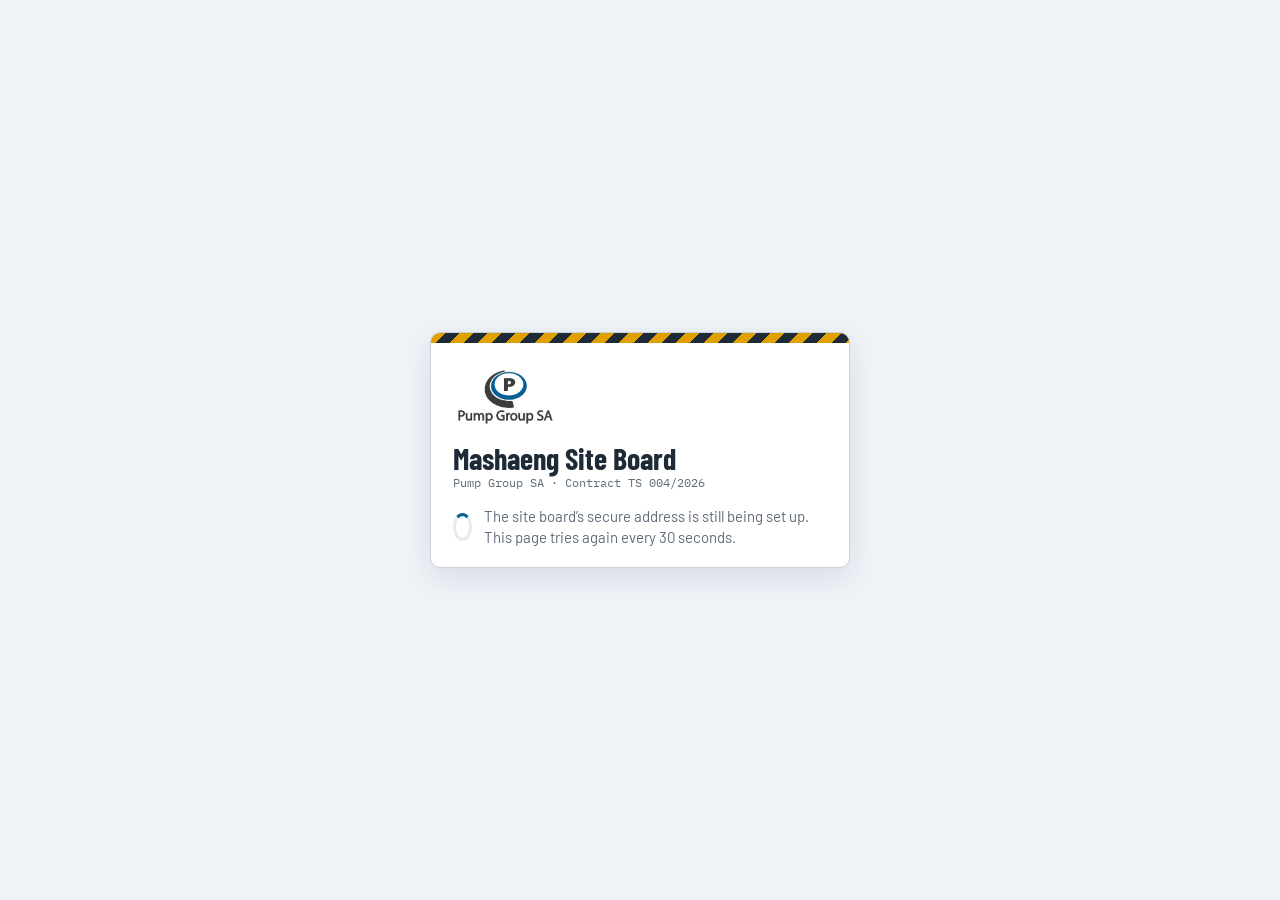
==== commit e1105df8: "Open only on the secure page, and check the site board's own address once it has one On plain http (" ====
--- a/site/index.html
+++ b/site/index.html
@@ -680,6 +680,6 @@
 <script src="vendor/jszip.min.js?v=acc7e41455"></script>
 <script src="config.js?v=d9f60a0b7f"></script>
 <script src="vendor/supabase.js?v=8596965fe9"></script>
-<script src="app.js?v=db05353318"></script>
+<script src="app.js?v=5453115944"></script>
 </body>
 </html>
